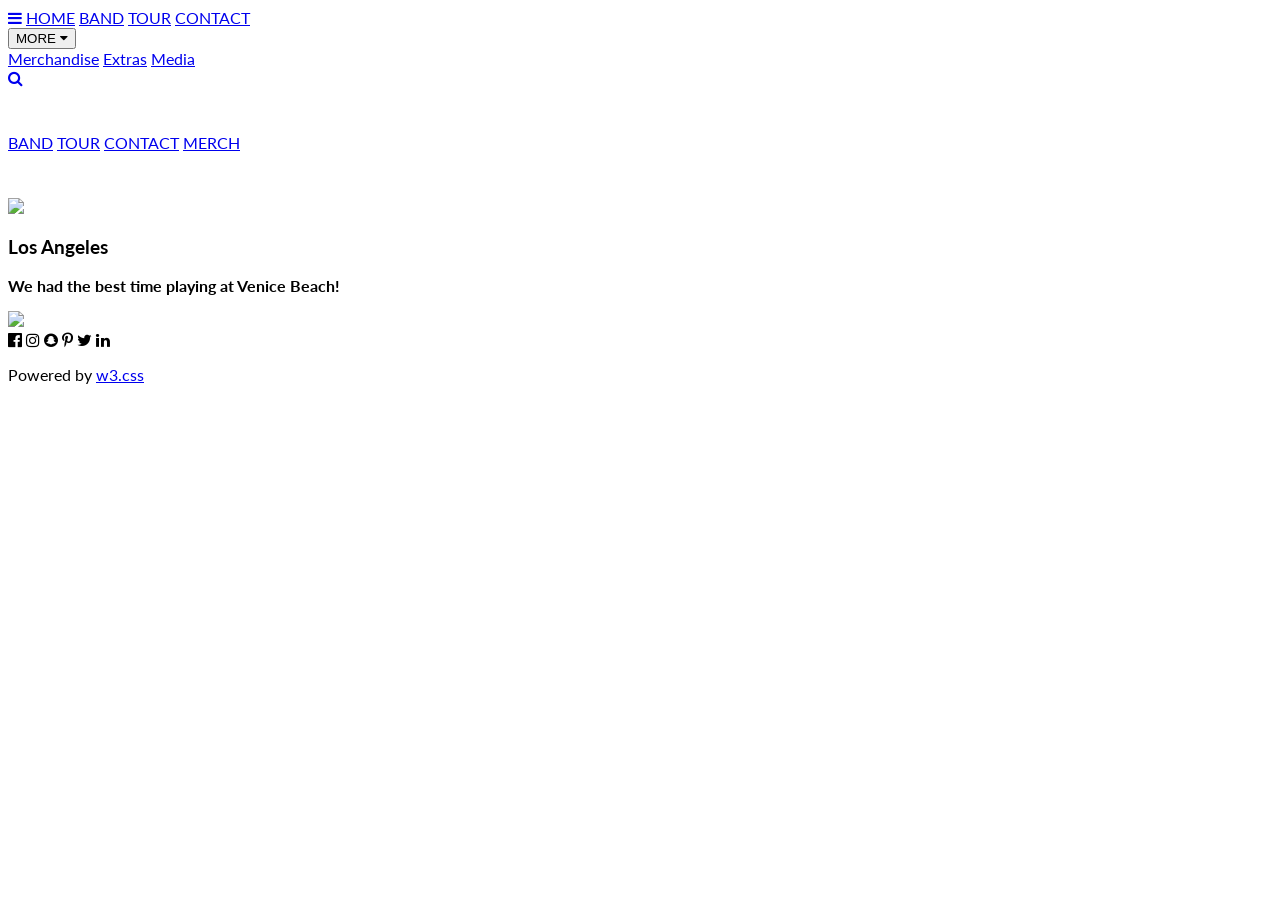
==== index.html @ 2e737edc "Add Home Page" ====
<!DOCTYPE html>
<html lang="en">
<head>
<title>W3.CSS Template</title>
<meta charset="UTF-8">
<meta name="viewport" content="width=device-width, initial-scale=1">
<link rel="stylesheet" href="https://www.w3schools.com/w3css/5/w3.css">
<link rel="stylesheet" href="https://fonts.googleapis.com/css?family=Lato">
<link rel="stylesheet" href="https://cdnjs.cloudflare.com/ajax/libs/font-awesome/4.7.0/css/font-awesome.min.css">
<style>
body {font-family: "Lato", sans-serif}
.mySlides {display: none}
</style>
</head>
<body>

<!-- Navbar -->
<div class="w3-top">
  <div class="w3-bar w3-black w3-card">
    <a class="w3-bar-item w3-button w3-padding-large w3-hide-medium w3-hide-large w3-right" href="javascript:void(0)" onclick="myFunction()" title="Toggle Navigation Menu"><i class="fa fa-bars"></i></a>
    <a href="./index.html" class="w3-bar-item w3-button w3-padding-large">HOME</a>
    <a href="./band.html" class="w3-bar-item w3-button w3-padding-large w3-hide-small">BAND</a>
    <a href="./tour.html" class="w3-bar-item w3-button w3-padding-large w3-hide-small">TOUR</a>
    <a href="./contact.html" class="w3-bar-item w3-button w3-padding-large w3-hide-small">CONTACT</a>
    <div class="w3-dropdown-hover w3-hide-small">
      <button class="w3-padding-large w3-button" title="More">MORE <i class="fa fa-caret-down"></i></button>     
      <div class="w3-dropdown-content w3-bar-block w3-card-4">
        <a href="#" class="w3-bar-item w3-button">Merchandise</a>
        <a href="#" class="w3-bar-item w3-button">Extras</a>
        <a href="#" class="w3-bar-item w3-button">Media</a>
      </div>
    </div>
    <a href="javascript:void(0)" class="w3-padding-large w3-hover-red w3-hide-small w3-right"><i class="fa fa-search"></i></a>
  </div>
</div>

<!-- Navbar on small screens (remove the onclick attribute if you want the navbar to always show on top of the content when clicking on the links) -->
<div id="navDemo" class="w3-bar-block w3-black w3-hide w3-hide-large w3-hide-medium w3-top" style="margin-top:46px">
  <a href="./band.html" class="w3-bar-item w3-button w3-padding-large" onclick="myFunction()">BAND</a>
  <a href="./tour.html" class="w3-bar-item w3-button w3-padding-large" onclick="myFunction()">TOUR</a>
  <a href="./contact.html" class="w3-bar-item w3-button w3-padding-large" onclick="myFunction()">CONTACT</a>
  <a href="#" class="w3-bar-item w3-button w3-padding-large" onclick="myFunction()">MERCH</a>
</div>

<!-- Page content -->
<div class="w3-content" style="max-width:2000px;margin-top:46px">

  <!-- Automatic Slideshow Images -->
  <div class="mySlides w3-display-container w3-center">
    <img src="/w3images/la.jpg" style="width:100%">
    <div class="w3-display-bottommiddle w3-container w3-text-white w3-padding-32 w3-hide-small">
      <h3>Los Angeles</h3>
      <p><b>We had the best time playing at Venice Beach!</b></p>   
    </div>
  </div>
  <div class="mySlides w3-display-container w3-center">
    <img src="/w3images/ny.jpg" style="width:100%">
    <div class="w3-display-bottommiddle w3-container w3-text-white w3-padding-32 w3-hide-small">
      <h3>New York</h3>
      <p><b>The atmosphere in New York is lorem ipsum.</b></p>    
    </div>
  </div>
  <div class="mySlides w3-display-container w3-center">
    <img src="/w3images/chicago.jpg" style="width:100%">
    <div class="w3-display-bottommiddle w3-container w3-text-white w3-padding-32 w3-hide-small">
      <h3>Chicago</h3>
      <p><b>Thank you, Chicago - A night we won't forget.</b></p>    
    </div>
  </div>
  
<!-- End Page Content -->
</div>

<!-- Image of location/map -->
<img src="/w3images/map.jpg" class="w3-image w3-greyscale-min" style="width:100%">

<!-- Footer -->
<footer class="w3-container w3-padding-64 w3-center w3-opacity w3-light-grey w3-xlarge">
  <i class="fa fa-facebook-official w3-hover-opacity"></i>
  <i class="fa fa-instagram w3-hover-opacity"></i>
  <i class="fa fa-snapchat w3-hover-opacity"></i>
  <i class="fa fa-pinterest-p w3-hover-opacity"></i>
  <i class="fa fa-twitter w3-hover-opacity"></i>
  <i class="fa fa-linkedin w3-hover-opacity"></i>
  <p class="w3-medium">Powered by <a href="https://www.w3schools.com/w3css/default.asp" target="_blank">w3.css</a></p>
</footer>

<script>
// Automatic Slideshow - change image every 4 seconds
var myIndex = 0;
carousel();

function carousel() {
  var i;
  var x = document.getElementsByClassName("mySlides");
  for (i = 0; i < x.length; i++) {
    x[i].style.display = "none";  
  }
  myIndex++;
  if (myIndex > x.length) {myIndex = 1}    
  x[myIndex-1].style.display = "block";  
  setTimeout(carousel, 4000);    
}

// Used to toggle the menu on small screens when clicking on the menu button
function myFunction() {
  var x = document.getElementById("navDemo");
  if (x.className.indexOf("w3-show") == -1) {
    x.className += " w3-show";
  } else { 
    x.className = x.className.replace(" w3-show", "");
  }
}

// When the user clicks anywhere outside of the modal, close it
var modal = document.getElementById('ticketModal');
window.onclick = function(event) {
  if (event.target == modal) {
    modal.style.display = "none";
  }
}
</script>

</body>
</html>
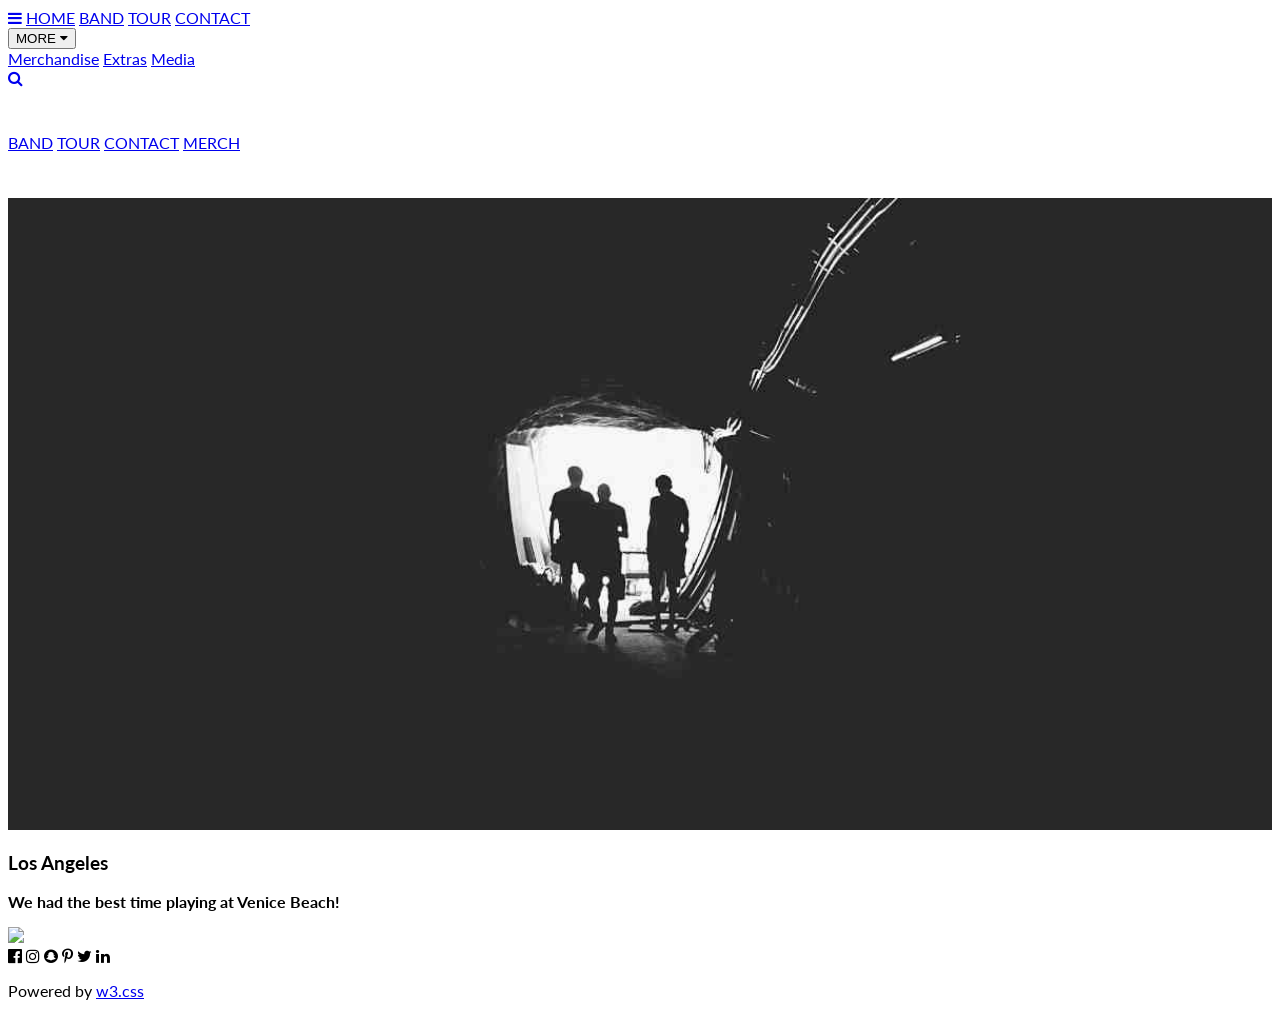
==== commit fb683c83: "Add meta tags" ====
--- a/index.html
+++ b/index.html
@@ -1,9 +1,13 @@
 <!DOCTYPE html>
 <html lang="en">
 <head>
-<title>W3.CSS Template</title>
+<title>Home</title>
 <meta charset="UTF-8">
 <meta name="viewport" content="width=device-width, initial-scale=1">
+<meta name="author" content="Badr Eddine Slaoui">
+<meta name="title" content="Home">
+<meta name="description" content="Explore our website to learn more about our band">
+<meta name="keywords" content="Music, Band, Tour">
 <link rel="stylesheet" href="https://www.w3schools.com/w3css/5/w3.css">
 <link rel="stylesheet" href="https://fonts.googleapis.com/css?family=Lato">
 <link rel="stylesheet" href="https://cdnjs.cloudflare.com/ajax/libs/font-awesome/4.7.0/css/font-awesome.min.css">
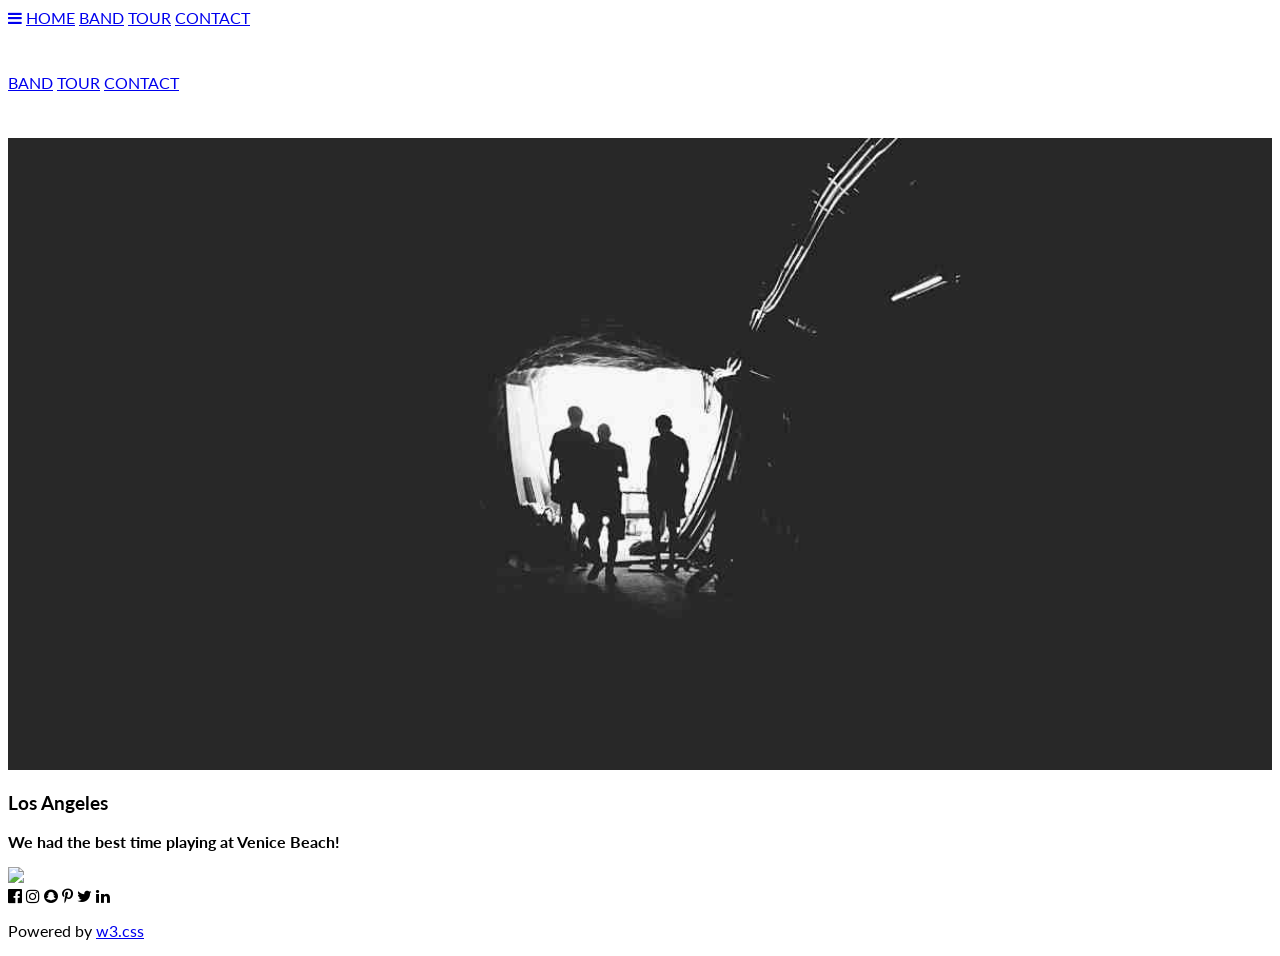
==== commit 65fdc048: "Remove Unnecessary DropDown" ====
--- a/index.html
+++ b/index.html
@@ -26,15 +26,6 @@
     <a href="./band.html" class="w3-bar-item w3-button w3-padding-large w3-hide-small">BAND</a>
     <a href="./tour.html" class="w3-bar-item w3-button w3-padding-large w3-hide-small">TOUR</a>
     <a href="./contact.html" class="w3-bar-item w3-button w3-padding-large w3-hide-small">CONTACT</a>
-    <div class="w3-dropdown-hover w3-hide-small">
-      <button class="w3-padding-large w3-button" title="More">MORE <i class="fa fa-caret-down"></i></button>     
-      <div class="w3-dropdown-content w3-bar-block w3-card-4">
-        <a href="#" class="w3-bar-item w3-button">Merchandise</a>
-        <a href="#" class="w3-bar-item w3-button">Extras</a>
-        <a href="#" class="w3-bar-item w3-button">Media</a>
-      </div>
-    </div>
-    <a href="javascript:void(0)" class="w3-padding-large w3-hover-red w3-hide-small w3-right"><i class="fa fa-search"></i></a>
   </div>
 </div>
 
@@ -43,7 +34,6 @@
   <a href="./band.html" class="w3-bar-item w3-button w3-padding-large" onclick="myFunction()">BAND</a>
   <a href="./tour.html" class="w3-bar-item w3-button w3-padding-large" onclick="myFunction()">TOUR</a>
   <a href="./contact.html" class="w3-bar-item w3-button w3-padding-large" onclick="myFunction()">CONTACT</a>
-  <a href="#" class="w3-bar-item w3-button w3-padding-large" onclick="myFunction()">MERCH</a>
 </div>
 
 <!-- Page content -->
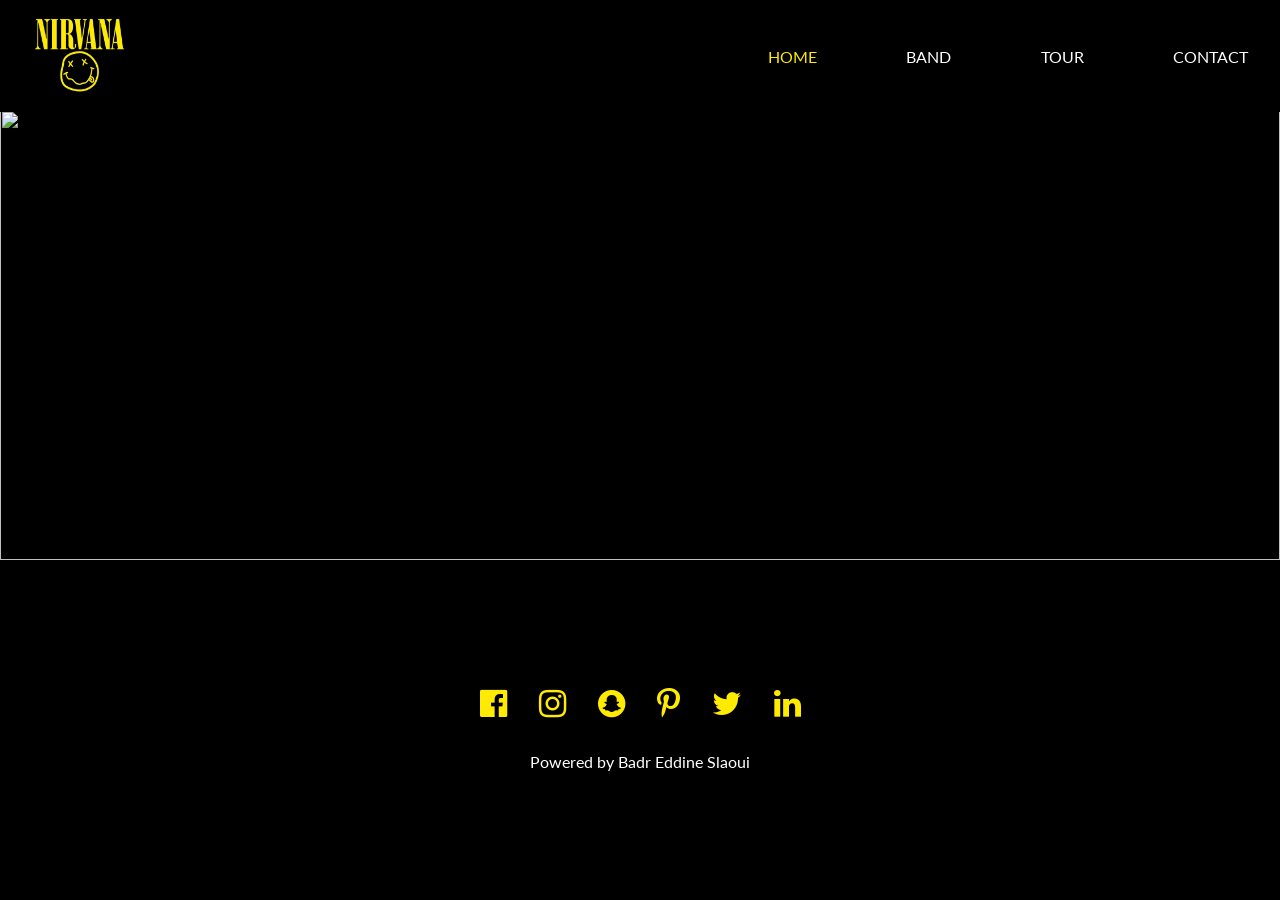
==== commit a26872be: "Add Brand Style | NavBar style | Footer Style | New Images" ====
--- a/index.html
+++ b/index.html
@@ -8,8 +8,10 @@
 <meta name="title" content="Home">
 <meta name="description" content="Explore our website to learn more about our band">
 <meta name="keywords" content="Music, Band, Tour">
-<link rel="stylesheet" href="https://www.w3schools.com/w3css/5/w3.css">
 <link rel="stylesheet" href="https://fonts.googleapis.com/css?family=Lato">
+<link rel="stylesheet" href="https://fonts.googleapis.com/css?family=Lato">
+<link rel="stylesheet" href="./style/style.css">
+<link rel="stylesheet" href="./style/home.css">
 <link rel="stylesheet" href="https://cdnjs.cloudflare.com/ajax/libs/font-awesome/4.7.0/css/font-awesome.min.css">
 <style>
 body {font-family: "Lato", sans-serif}
@@ -19,21 +21,16 @@
 <body>
 
 <!-- Navbar -->
-<div class="w3-top">
-  <div class="w3-bar w3-black w3-card">
-    <a class="w3-bar-item w3-button w3-padding-large w3-hide-medium w3-hide-large w3-right" href="javascript:void(0)" onclick="myFunction()" title="Toggle Navigation Menu"><i class="fa fa-bars"></i></a>
-    <a href="./index.html" class="w3-bar-item w3-button w3-padding-large">HOME</a>
-    <a href="./band.html" class="w3-bar-item w3-button w3-padding-large w3-hide-small">BAND</a>
-    <a href="./tour.html" class="w3-bar-item w3-button w3-padding-large w3-hide-small">TOUR</a>
-    <a href="./contact.html" class="w3-bar-item w3-button w3-padding-large w3-hide-small">CONTACT</a>
+<div class="navbar">
+  <div class="logo">
+    <img src="/w3images/logo.webp" alt="Brand Logo">
   </div>
-</div>
-
-<!-- Navbar on small screens (remove the onclick attribute if you want the navbar to always show on top of the content when clicking on the links) -->
-<div id="navDemo" class="w3-bar-block w3-black w3-hide w3-hide-large w3-hide-medium w3-top" style="margin-top:46px">
-  <a href="./band.html" class="w3-bar-item w3-button w3-padding-large" onclick="myFunction()">BAND</a>
-  <a href="./tour.html" class="w3-bar-item w3-button w3-padding-large" onclick="myFunction()">TOUR</a>
-  <a href="./contact.html" class="w3-bar-item w3-button w3-padding-large" onclick="myFunction()">CONTACT</a>
+  <div class="links">
+    <a class="link-item active" href="./index.html">HOME</a>
+    <a class="link-item" href="./band.html">BAND</a>
+    <a class="link-item" href="./tour.html">TOUR</a>
+    <a class="link-item" href="./contact.html">CONTACT</a>
+  </div>
 </div>
 
 <!-- Page content -->
@@ -66,54 +63,20 @@
 </div>
 
 <!-- Image of location/map -->
-<img src="/w3images/map.jpg" class="w3-image w3-greyscale-min" style="width:100%">
+<img class="map" src="/w3images/map.jpg">
 
 <!-- Footer -->
-<footer class="w3-container w3-padding-64 w3-center w3-opacity w3-light-grey w3-xlarge">
-  <i class="fa fa-facebook-official w3-hover-opacity"></i>
-  <i class="fa fa-instagram w3-hover-opacity"></i>
-  <i class="fa fa-snapchat w3-hover-opacity"></i>
-  <i class="fa fa-pinterest-p w3-hover-opacity"></i>
-  <i class="fa fa-twitter w3-hover-opacity"></i>
-  <i class="fa fa-linkedin w3-hover-opacity"></i>
-  <p class="w3-medium">Powered by <a href="https://www.w3schools.com/w3css/default.asp" target="_blank">w3.css</a></p>
+<footer>
+  <div class="social-media">
+    <i class="icon fa fa-facebook-official"></i>
+    <i class="icon fa fa-instagram"></i>
+    <i class="icon fa fa-snapchat"></i>
+    <i class="icon fa fa-pinterest-p"></i>
+    <i class="icon fa fa-twitter"></i>
+    <i class="icon fa fa-linkedin"></i>
+  </div>
+  <p>Powered by Badr Eddine Slaoui</a></p>
 </footer>
-
-<script>
-// Automatic Slideshow - change image every 4 seconds
-var myIndex = 0;
-carousel();
-
-function carousel() {
-  var i;
-  var x = document.getElementsByClassName("mySlides");
-  for (i = 0; i < x.length; i++) {
-    x[i].style.display = "none";  
-  }
-  myIndex++;
-  if (myIndex > x.length) {myIndex = 1}    
-  x[myIndex-1].style.display = "block";  
-  setTimeout(carousel, 4000);    
-}
-
-// Used to toggle the menu on small screens when clicking on the menu button
-function myFunction() {
-  var x = document.getElementById("navDemo");
-  if (x.className.indexOf("w3-show") == -1) {
-    x.className += " w3-show";
-  } else { 
-    x.className = x.className.replace(" w3-show", "");
-  }
-}
-
-// When the user clicks anywhere outside of the modal, close it
-var modal = document.getElementById('ticketModal');
-window.onclick = function(event) {
-  if (event.target == modal) {
-    modal.style.display = "none";
-  }
-}
-</script>
 
 </body>
 </html>
--- a/style/style.css
+++ b/style/style.css
@@ -0,0 +1,86 @@
+* {
+    margin: 0;
+    padding: 0;
+    box-sizing: border-box;
+    font-family: "Lato", sans-serif;
+    background-color: #000;
+    color : #fff;
+}
+
+.navbar {
+    overflow: hidden;
+    background-color: #000;
+    position: fixed;
+    top: 0;
+    display: flex;
+    justify-content: space-between;
+    align-items: center;
+    width: 100%;
+    padding: 1rem 2rem;
+    z-index: 1;
+}
+
+.navbar .logo {
+    width: 6rem;
+    height: 5rem;
+}
+
+.navbar .logo img{
+    width: 100%;
+    height: 100%;
+}
+
+.navbar .links{
+    width: 30rem;
+    display: flex;
+    justify-content: space-between;
+    align-items: center;
+}
+
+.navbar .links a{
+    color: #fff;
+    text-decoration: none;
+    transition: 0.3s ease-in-out;
+}
+
+.navbar .links a.active{
+    color: #FFEA02;
+}
+
+.navbar .links a:hover{
+    color: #FFEA02;
+    transform: translateY(-5px) scale(1.1);
+}
+
+.navbar .links a.active:hover{
+    color: #fff;
+    transform: none;
+}
+
+.map{
+    width: 100%;
+    height: 50vh;
+    object-fit: cover;
+    margin-block: 4rem;
+}
+
+footer{
+    padding-block: 4rem;
+}
+
+footer .social-media{
+    display: flex;
+    justify-content: center;
+    align-items: center;
+}
+
+footer .icon{
+    margin-inline: 1rem;
+    font-size: 2rem;
+    color: #FFEA02;
+}
+
+footer p{
+    margin-top: 2rem;
+    text-align: center;
+}
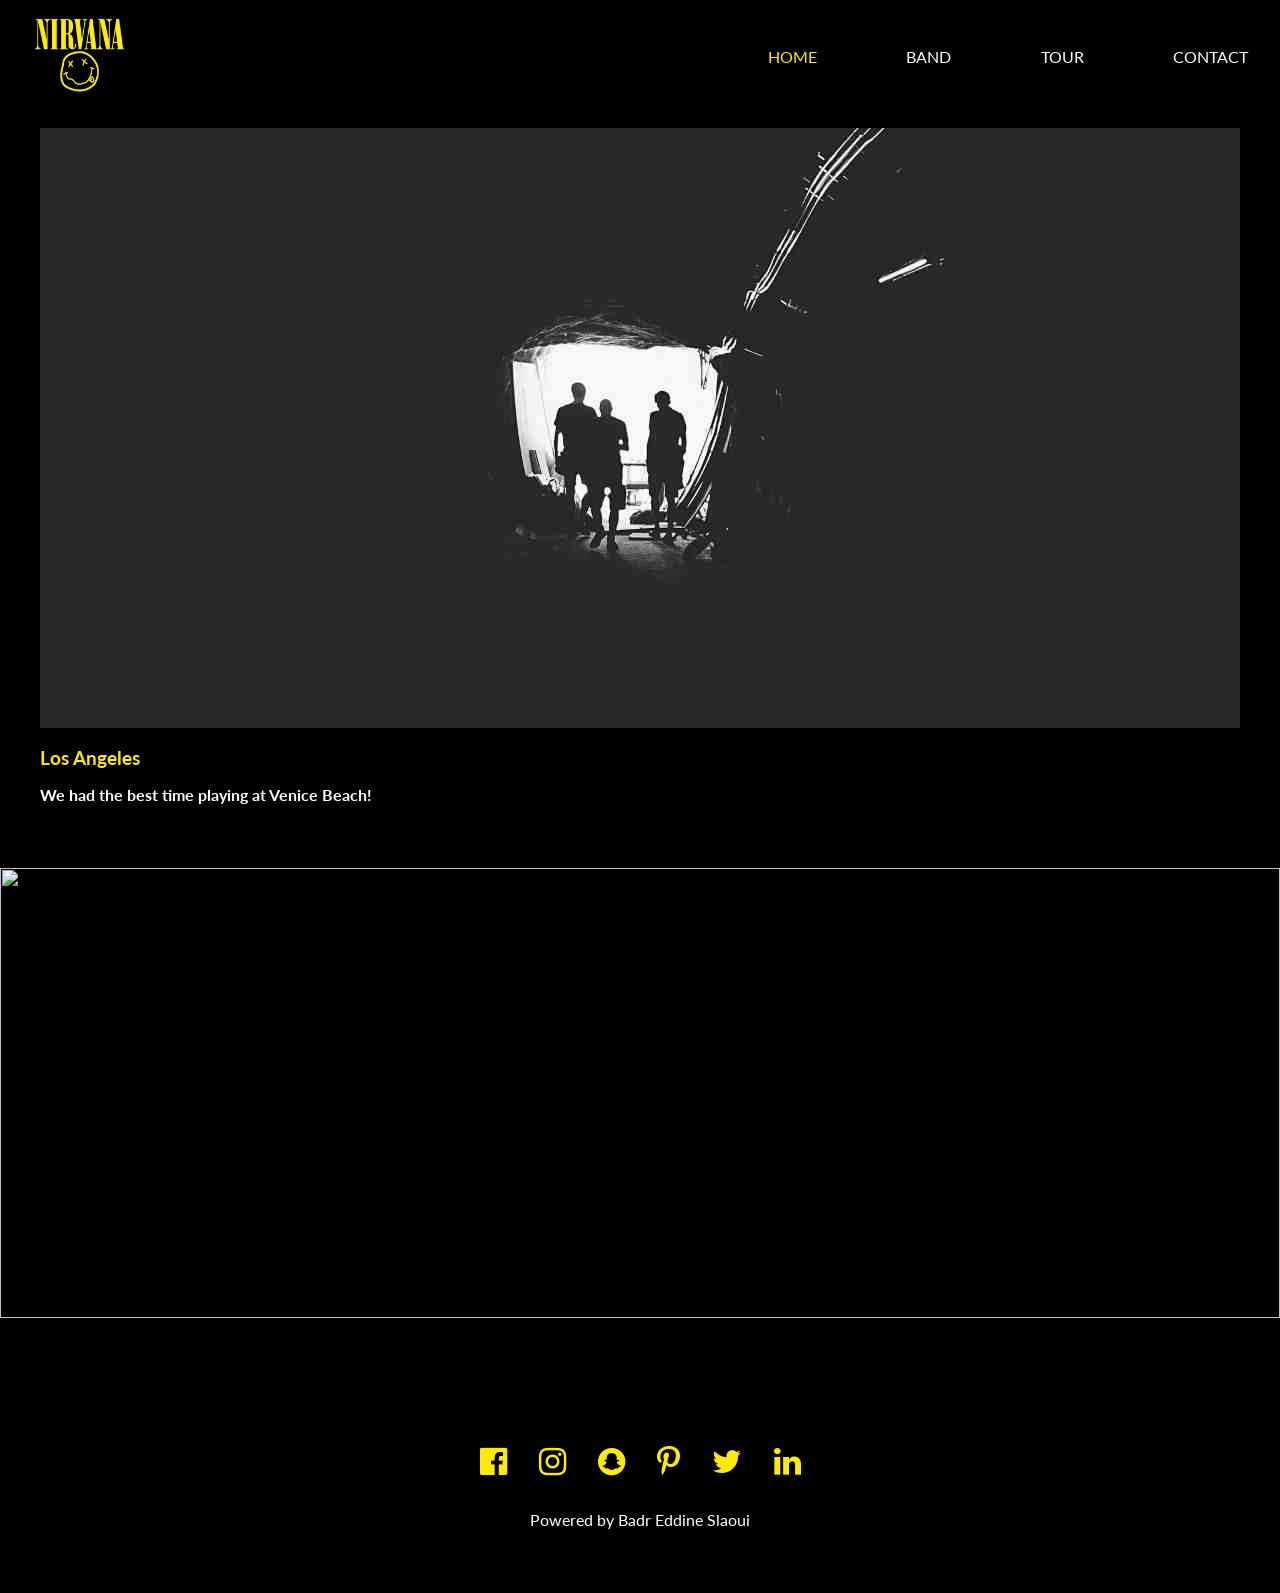
==== commit 29719a28: "Add Home Page Style | Finish The Brief" ====
--- a/index.html
+++ b/index.html
@@ -13,10 +13,6 @@
 <link rel="stylesheet" href="./style/style.css">
 <link rel="stylesheet" href="./style/home.css">
 <link rel="stylesheet" href="https://cdnjs.cloudflare.com/ajax/libs/font-awesome/4.7.0/css/font-awesome.min.css">
-<style>
-body {font-family: "Lato", sans-serif}
-.mySlides {display: none}
-</style>
 </head>
 <body>
 
@@ -34,26 +30,26 @@
 </div>
 
 <!-- Page content -->
-<div class="w3-content" style="max-width:2000px;margin-top:46px">
+<div class="content">
 
   <!-- Automatic Slideshow Images -->
-  <div class="mySlides w3-display-container w3-center">
-    <img src="/w3images/la.jpg" style="width:100%">
-    <div class="w3-display-bottommiddle w3-container w3-text-white w3-padding-32 w3-hide-small">
+  <div class="mySlides">
+    <img src="/w3images/la.jpg">
+    <div class="text">
       <h3>Los Angeles</h3>
       <p><b>We had the best time playing at Venice Beach!</b></p>   
     </div>
   </div>
-  <div class="mySlides w3-display-container w3-center">
-    <img src="/w3images/ny.jpg" style="width:100%">
-    <div class="w3-display-bottommiddle w3-container w3-text-white w3-padding-32 w3-hide-small">
+  <div class="mySlides">
+    <img src="/w3images/ny.jpg">
+    <di class="text">
       <h3>New York</h3>
       <p><b>The atmosphere in New York is lorem ipsum.</b></p>    
-    </div>
+    </di>
   </div>
-  <div class="mySlides w3-display-container w3-center">
-    <img src="/w3images/chicago.jpg" style="width:100%">
-    <div class="w3-display-bottommiddle w3-container w3-text-white w3-padding-32 w3-hide-small">
+  <div class="mySlides">
+    <img src="/w3images/chicago.jpg" >
+    <div class="text">
       <h3>Chicago</h3>
       <p><b>Thank you, Chicago - A night we won't forget.</b></p>    
     </div>
@@ -78,5 +74,21 @@
   <p>Powered by Badr Eddine Slaoui</a></p>
 </footer>
 
+<script>
+  var myIndex = 0;
+  carousel();
+
+  function carousel() {
+    var i;
+    var x = document.getElementsByClassName("mySlides");
+    for (i = 0; i < x.length; i++) {
+      x[i].style.display = "none";  
+    }
+    myIndex++;
+    if (myIndex > x.length) {myIndex = 1}    
+    x[myIndex-1].style.display = "block";  
+    setTimeout(carousel, 4000);    
+  }
+</script>
 </body>
 </html>
--- a/style/home.css
+++ b/style/home.css
@@ -0,0 +1,16 @@
+.content {
+    margin-top: 8rem;
+    display: flex;
+    flex-direction: column;
+    justify-content: center;
+    align-items: center;
+}
+
+.mySlides {
+    display: none
+}
+
+.mySlides .text h3{
+    margin-block: 1rem;
+    color: #FFEA02;
+}
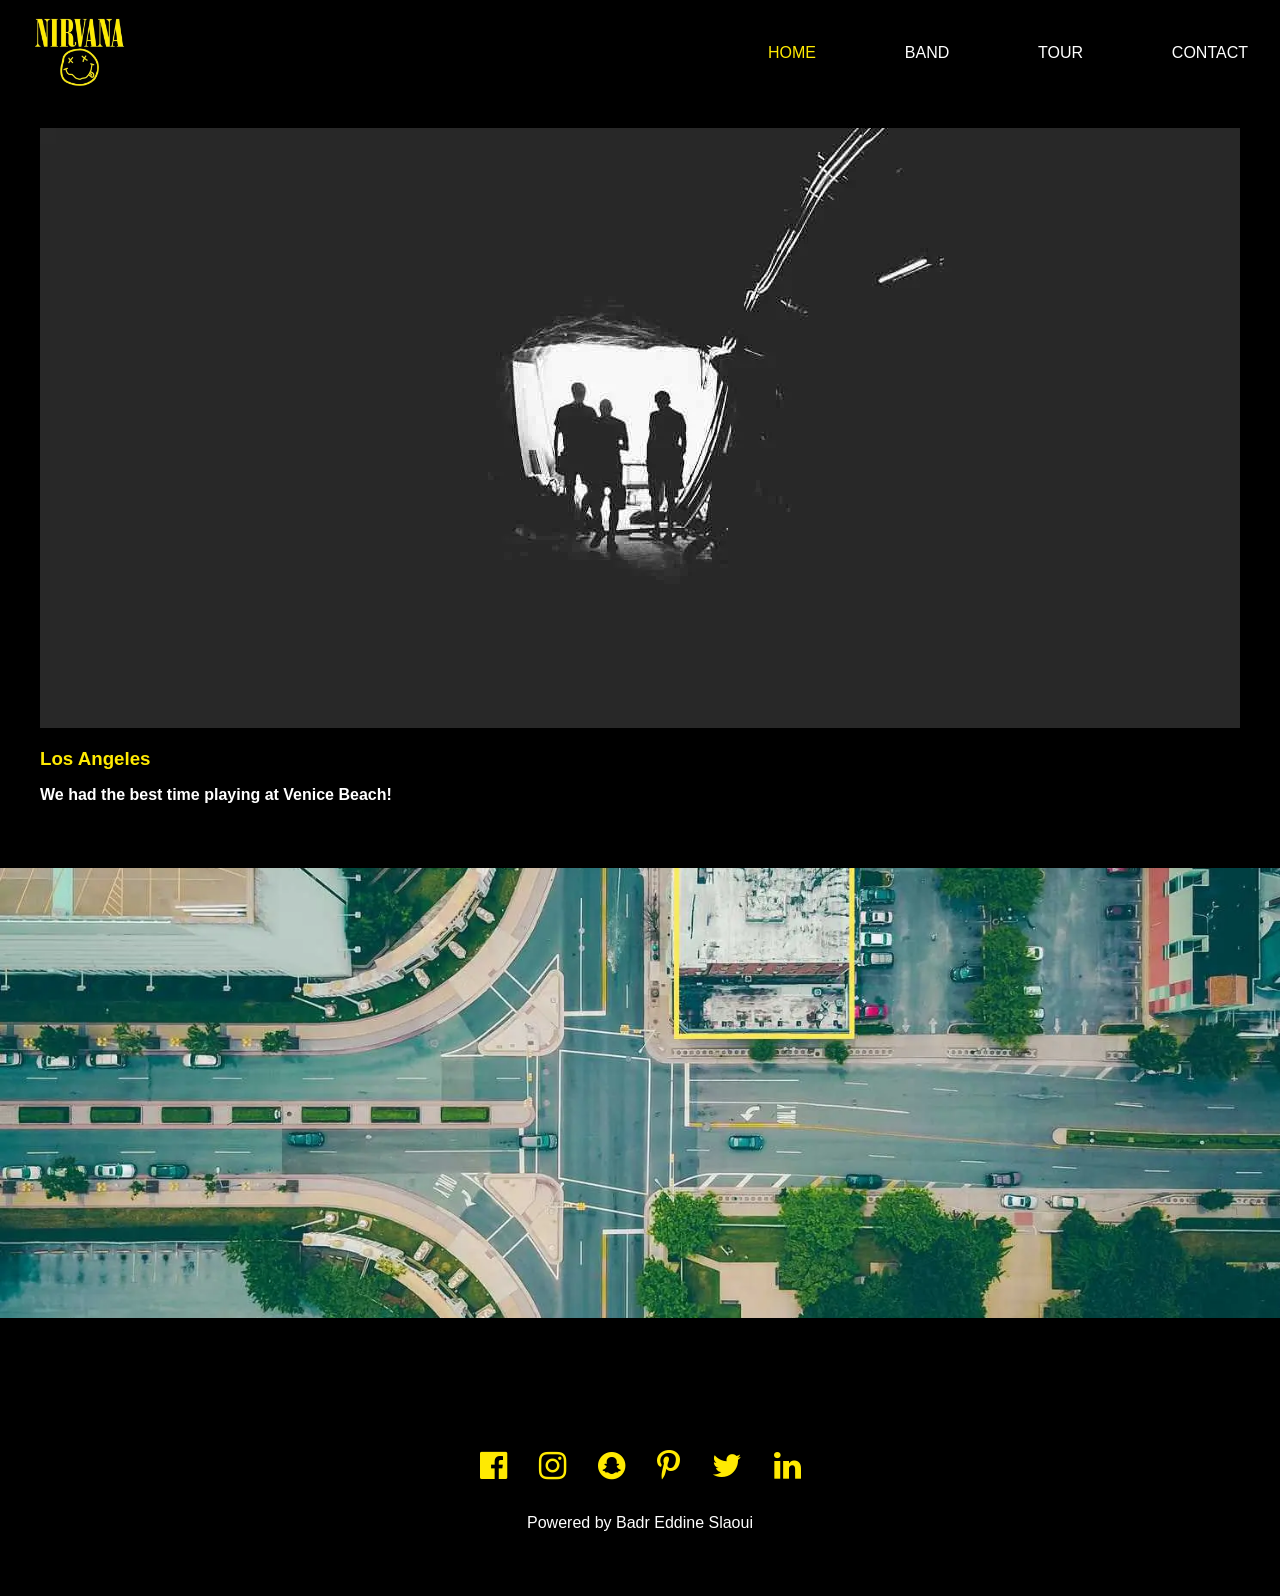
==== commit fa3cc8c0: "Improve Performance, Accessibility, Best Practices, and SEO" ====
--- a/index.html
+++ b/index.html
@@ -8,8 +8,7 @@
 <meta name="title" content="Home">
 <meta name="description" content="Explore our website to learn more about our band">
 <meta name="keywords" content="Music, Band, Tour">
-<link rel="stylesheet" href="https://fonts.googleapis.com/css?family=Lato">
-<link rel="stylesheet" href="https://fonts.googleapis.com/css?family=Lato">
+<link rel="preconnect" href="https://fonts.googleapis.com/css?family=Lato">
 <link rel="stylesheet" href="./style/style.css">
 <link rel="stylesheet" href="./style/home.css">
 <link rel="stylesheet" href="https://cdnjs.cloudflare.com/ajax/libs/font-awesome/4.7.0/css/font-awesome.min.css">
@@ -19,7 +18,7 @@
 <!-- Navbar -->
 <div class="navbar">
   <div class="logo">
-    <img src="/w3images/logo.webp" alt="Brand Logo">
+    <img src="w3images/logo.webp" alt="Brand Logo">
   </div>
   <div class="links">
     <a class="link-item active" href="./index.html">HOME</a>
@@ -34,21 +33,21 @@
 
   <!-- Automatic Slideshow Images -->
   <div class="mySlides">
-    <img src="/w3images/la.jpg">
+    <img src="w3images/la.webp" alt="Los Angeles">
     <div class="text">
       <h3>Los Angeles</h3>
       <p><b>We had the best time playing at Venice Beach!</b></p>   
     </div>
   </div>
   <div class="mySlides">
-    <img src="/w3images/ny.jpg">
+    <img src="w3images/ny.webp" alt="New York">
     <di class="text">
       <h3>New York</h3>
       <p><b>The atmosphere in New York is lorem ipsum.</b></p>    
     </di>
   </div>
   <div class="mySlides">
-    <img src="/w3images/chicago.jpg" >
+    <img src="w3images/chicago.webp" alt="Chicago">
     <div class="text">
       <h3>Chicago</h3>
       <p><b>Thank you, Chicago - A night we won't forget.</b></p>    
@@ -59,7 +58,7 @@
 </div>
 
 <!-- Image of location/map -->
-<img class="map" src="/w3images/map.jpg">
+<img class="map" src="w3images/map.webp" alt="Map Image">
 
 <!-- Footer -->
 <footer>
--- a/style/style.css
+++ b/style/style.css
@@ -5,6 +5,10 @@
     font-family: "Lato", sans-serif;
     background-color: #000;
     color : #fff;
+}
+
+body {
+    font-family: "Lato", sans-serif
 }
 
 .navbar {
@@ -22,7 +26,7 @@
 
 .navbar .logo {
     width: 6rem;
-    height: 5rem;
+    height: 4.62rem;
 }
 
 .navbar .logo img{
@@ -83,4 +87,152 @@
 footer p{
     margin-top: 2rem;
     text-align: center;
+}
+
+@media screen and (max-width: 320px) {
+    .navbar{
+        padding: 1rem;
+        height: 4rem;
+    }
+
+    .navbar .links{
+        width: 10rem;
+    }
+
+    .navbar .links a{
+        font-size: 0.4rem;
+    }
+
+    .navbar .logo{
+        width: 2rem;
+        height: 1.5rem;
+    }
+
+    .map{
+        height: 30vh;
+    }
+
+    footer{
+        padding-block: 2rem;
+    }
+
+    footer .icon{
+        margin-inline: .5rem;
+        font-size: 1rem;
+    }
+
+    footer p{
+        font-size: 0.4rem;
+    }
+}
+
+@media screen and (min-width: 321px) and (max-width: 376px)  {
+    .navbar{
+        padding: 2rem;
+        height: 4rem;
+    }
+
+    .navbar .links{
+        width: 12rem;
+    }
+
+    .navbar .links a{
+        font-size: 0.6rem;
+    }
+
+    .navbar .logo{
+        width: 2.5rem;
+        height: 2rem;
+    }
+
+    .map{
+        height: 35vh;
+    }
+
+    footer{
+        padding-block: 2rem;
+    }
+
+    footer .icon{
+        margin-inline: .6rem;
+        font-size: 1rem;
+    }
+
+    footer p{
+        font-size: 0.6rem;
+    }
+}
+
+@media screen and (min-width: 377px) and (max-width: 426px)  {
+    .navbar{
+        padding: 2.2rem;
+        height: 5rem;
+    }
+
+    .navbar .links{
+        width: 15rem;
+    }
+
+    .navbar .links a{
+        font-size: 0.7rem;
+    }
+
+    .navbar .logo{
+        width: 3rem;
+        height: 2.5rem;
+    }
+
+    .map{
+        height: 40vh;
+    }
+
+    footer{
+        padding-block: 2.5rem;
+    }
+
+    footer .icon{
+        margin-inline: .7rem;
+        font-size: 1rem;
+    }
+
+    footer p{
+        font-size: 0.7rem;
+    }
+}
+
+@media screen and (min-width: 427px) and (max-width: 769px)  {
+    .navbar{
+        padding: 2.4rem;
+        height: 6rem;
+    }
+
+    .navbar .links{
+        width: 20rem;
+    }
+
+    .navbar .links a{
+        font-size: 0.9rem;
+    }
+
+    .navbar .logo{
+        width: 4rem;
+        height: 3.5rem;
+    }
+
+    .map{
+        height: 45vh;
+    }
+
+    footer{
+        padding-block: 2.8rem;
+    }
+
+    footer .icon{
+        margin-inline: .8rem;
+        font-size: 1rem;
+    }
+
+    footer p{
+        font-size: 0.9rem;
+    }
 }
--- a/style/home.css
+++ b/style/home.css
@@ -13,4 +13,112 @@
 .mySlides .text h3{
     margin-block: 1rem;
     color: #FFEA02;
+}
+
+@media screen and (max-width: 320px) {
+    .mySlides{
+        width: 100%;
+    }
+
+    .mySlides img{
+        width: 100%;
+    }
+
+    .mySlides .text{
+        margin-left: .6rem;
+    }
+
+    .mySlides .text h3{
+        margin-block: 0.5rem;
+        font-size: 0.5rem;
+    }
+
+    .mySlides .text p{
+        font-size: 0.4rem;
+    }
+
+    .content{
+        margin-top: 4rem;
+    }
+}
+
+@media screen and (min-width: 321px) and (max-width: 376px) {
+    .content{
+        margin-top: 4rem;
+    }
+
+    .mySlides{
+        width: 100%;
+    }
+
+    .mySlides img{
+        width: 100%;
+    }
+
+    .mySlides .text{
+        margin-left: .7rem;
+    }
+
+    .mySlides .text h3{
+        margin-block: 0.7rem;
+        font-size: 0.6rem;
+    }
+
+    .mySlides .text p{
+        font-size: 0.6rem;
+    }
+}
+
+@media screen and (min-width: 377px) and (max-width: 426px) {
+    .content{
+        margin-top: 5rem;
+    }
+    
+    .mySlides{
+        width: 100%;
+    }
+
+    .mySlides img{
+        width: 100%;
+    }
+
+    .mySlides .text{
+        margin-left: .8rem;
+    }
+
+    .mySlides .text h3{
+        margin-block: 0.8rem;
+        font-size: 0.7rem;
+    }
+
+    .mySlides .text p{
+        font-size: 0.7rem;
+    }
+}
+
+@media screen and (min-width: 427px) and (max-width: 769px) {
+    .content{
+        margin-top: 6rem;
+    }
+    
+    .mySlides{
+        width: 100%;
+    }
+
+    .mySlides img{
+        width: 100%;
+    }
+
+    .mySlides .text{
+        margin-left: 1rem;
+    }
+
+    .mySlides .text h3{
+        margin-block: 1rem;
+        font-size: 0.9rem;
+    }
+
+    .mySlides .text p{
+        font-size: 0.8rem;
+    }
 }
